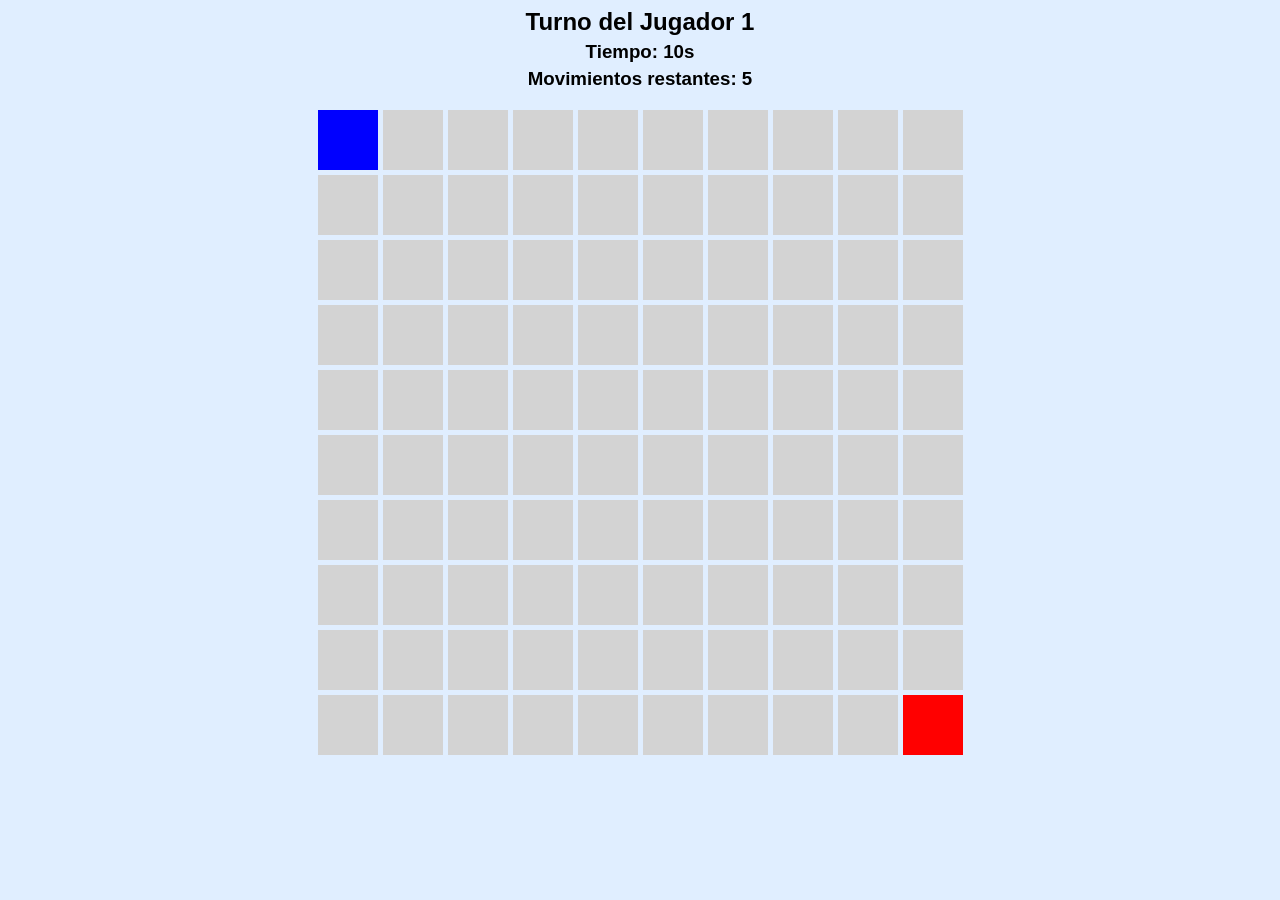
==== JUEGO TERRITORIO/index.html @ 6a6918bf "Add files via upload" ====
<!DOCTYPE html>
<html lang="es">
<head>
  <meta charset="UTF-8">
  <title>Juego de territorio</title>
  <link rel="stylesheet" href="style.css">
</head>
<body>

<h2 id="turnoTexto">Turno del Jugador 1</h2>
<h3 id="tiempoTexto">Tiempo: 10s</h3>
<h3 id="movimientosTexto">Movimientos restantes: 5</h3>
<h2 id="ganadorTexto"></h2>

<div id="tablero"></div>

<script src="script.js"></script>
</body>
</html>
---- JUEGO TERRITORIO/style.css ----
body {
  font-family: Arial;
  text-align: center;
}

#tablero {
  display: grid;
  grid-template-columns: repeat(10, 60px);
  gap: 5px;
  justify-content: center;
  margin-top: 20px;
}

.celda {
  width: 60px;
  height: 60px;
  background-color: lightgray;
  cursor: pointer;
}

.jugador1 {
  background-color: blue;
}

.jugador2 {
  background-color: red;
}

#turnoTexto, #tiempoTexto, #movimientosTexto {
  margin: 5px;
}
body {
  transition: background-color 0.6s ease;
}

body.turno-1 {
  background-color: rgba(0, 120, 255, 0.12);
}

body.turno-2 {
  background-color: rgba(255, 50, 50, 0.12);
}
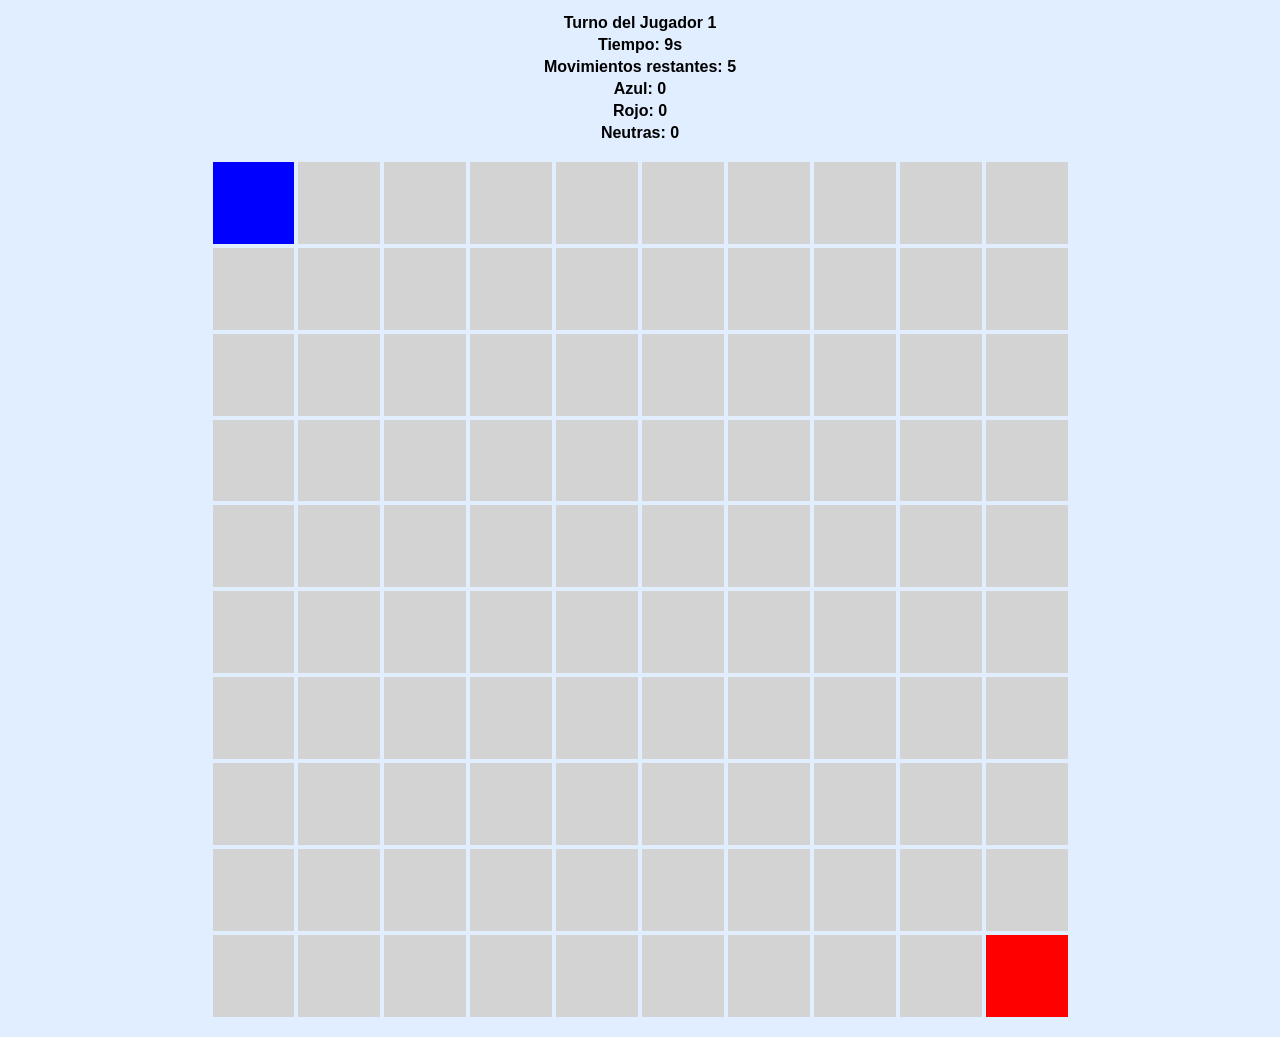
==== commit d062c6c6: "Add files via upload" ====
--- a/JUEGO TERRITORIO/index.html
+++ b/JUEGO TERRITORIO/index.html
@@ -2,14 +2,30 @@
 <html lang="es">
 <head>
   <meta charset="UTF-8">
+
+  <!-- 🔹 IMPORTANTE PARA MÓVIL -->
+  <meta name="viewport" content="width=device-width, initial-scale=1.0, user-scalable=no">
+
   <title>Juego de territorio</title>
+
+  <!-- 🔹 PWA (lo usaremos luego) -->
+  <link rel="manifest" href="manifest.json">
+  <meta name="theme-color" content="#222222">
+
   <link rel="stylesheet" href="style.css">
 </head>
+
 <body>
 
 <h2 id="turnoTexto">Turno del Jugador 1</h2>
 <h3 id="tiempoTexto">Tiempo: 10s</h3>
 <h3 id="movimientosTexto">Movimientos restantes: 5</h3>
+
+<!-- 🔹 NUEVO: marcador -->
+<h3 id="azulTexto">Azul: 0</h3>
+<h3 id="rojoTexto">Rojo: 0</h3>
+<h3 id="neutrasTexto">Neutras: 0</h3>
+
 <h2 id="ganadorTexto"></h2>
 
 <div id="tablero"></div>
--- a/JUEGO TERRITORIO/style.css
+++ b/JUEGO TERRITORIO/style.css
@@ -1,23 +1,52 @@
 body {
   font-family: Arial;
   text-align: center;
+  margin: 0;
+  padding: 10px;
+
+  /* 🔹 mejora móvil */
+  touch-action: manipulation;
+  -webkit-user-select: none;
+  user-select: none;
+
+  transition: background-color 0.6s ease;
 }
 
+/* 🔹 TABLERO RESPONSIVE */
 #tablero {
   display: grid;
-  grid-template-columns: repeat(10, 60px);
-  gap: 5px;
-  justify-content: center;
-  margin-top: 20px;
+
+  /* 🔥 clave: siempre 10 columnas */
+  grid-template-columns: repeat(10, 1fr);
+
+  /* 🔥 ocupa pantalla sin romper proporción */
+  width: 95vmin;
+  height: 95vmin;
+
+  margin: 10px auto;
+  gap: 4px;
 }
 
+/* 🔹 CELDAS */
 .celda {
-  width: 60px;
-  height: 60px;
+  width: 100%;
+  height: 100%;
+
   background-color: lightgray;
-  cursor: pointer;
+
+  /* 🔥 mejora táctil */
+  touch-action: manipulation;
+
+  /* 🔥 efecto visual */
+  transition: transform 0.1s, background-color 0.2s;
 }
 
+/* 🔹 feedback al tocar */
+.celda:active {
+  transform: scale(0.95);
+}
+
+/* 🔹 jugadores */
 .jugador1 {
   background-color: blue;
 }
@@ -26,13 +55,18 @@
   background-color: red;
 }
 
-#turnoTexto, #tiempoTexto, #movimientosTexto {
-  margin: 5px;
-}
-body {
-  transition: background-color 0.6s ease;
+/* 🔹 textos */
+#turnoTexto,
+#tiempoTexto,
+#movimientosTexto,
+#azulTexto,
+#rojoTexto,
+#neutrasTexto {
+  margin: 4px;
+  font-size: 16px;
 }
 
+/* 🔹 fondo dinámico */
 body.turno-1 {
   background-color: rgba(0, 120, 255, 0.12);
 }
